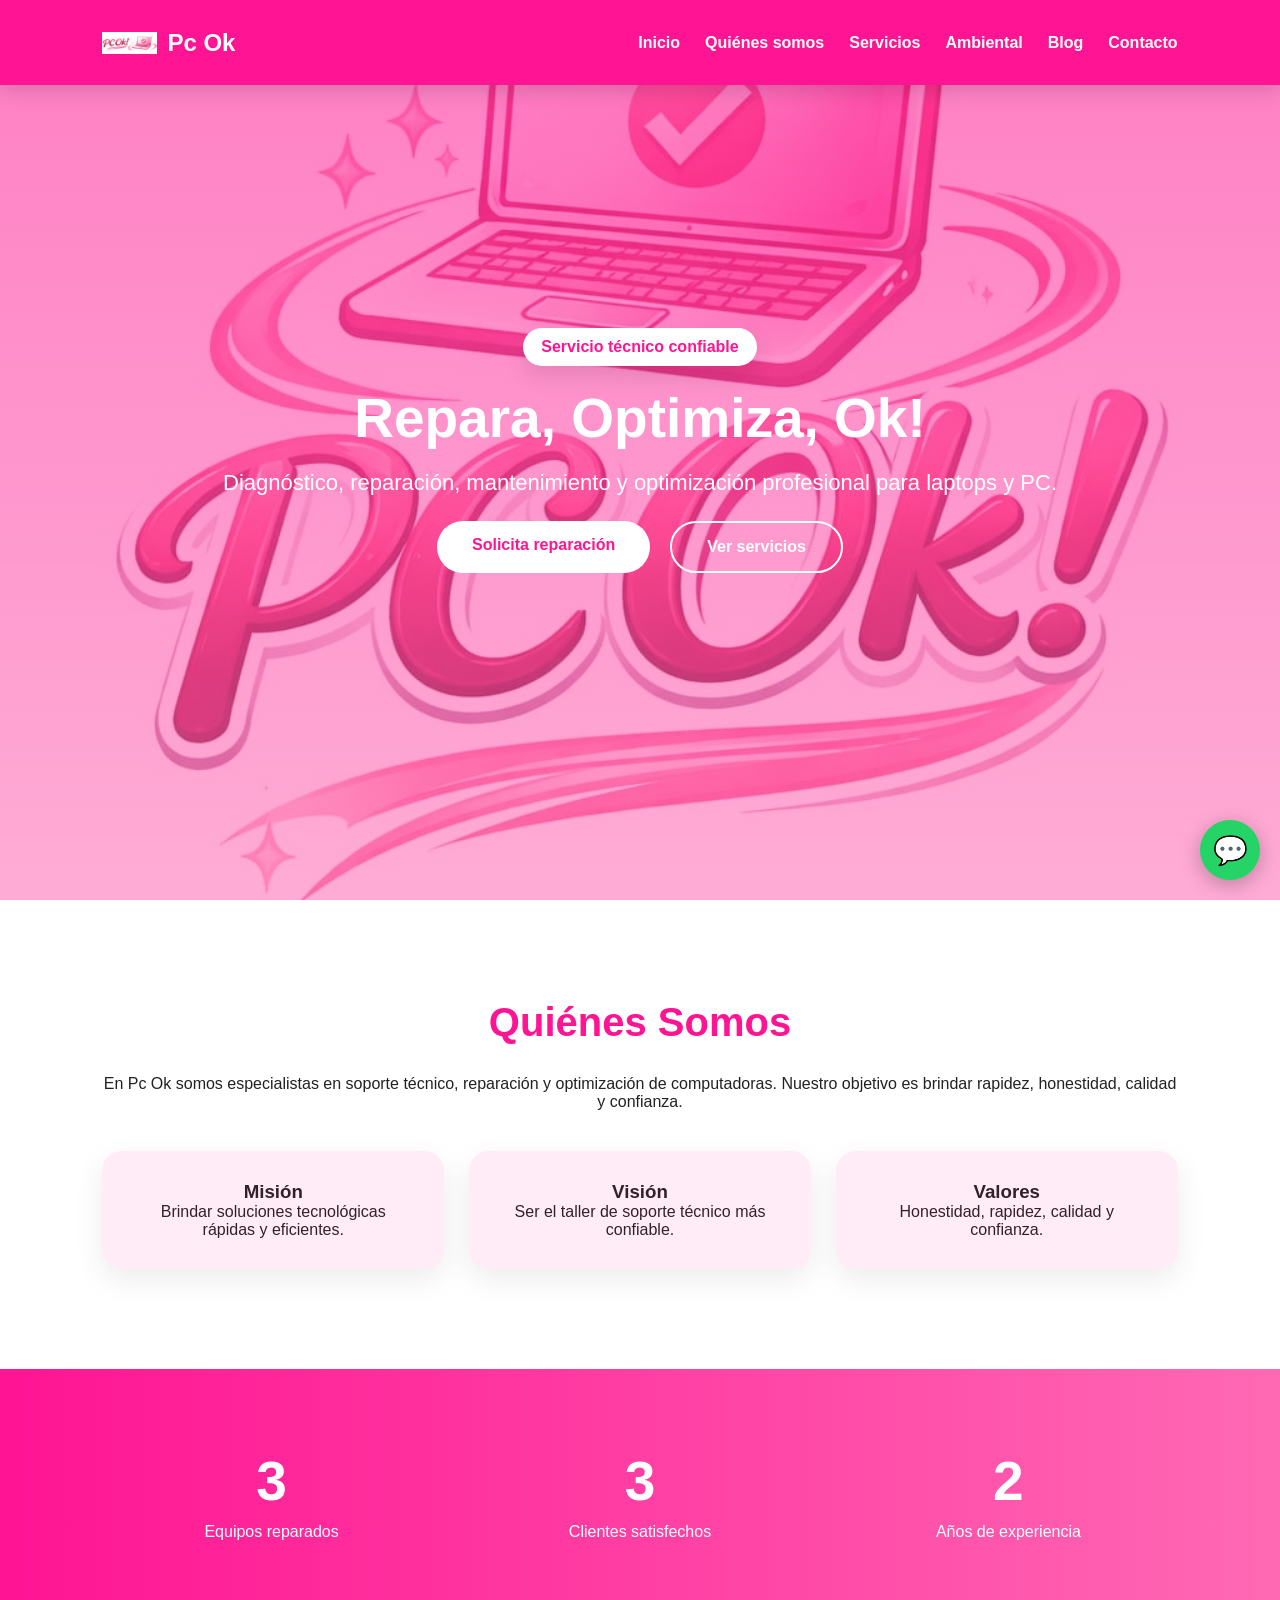
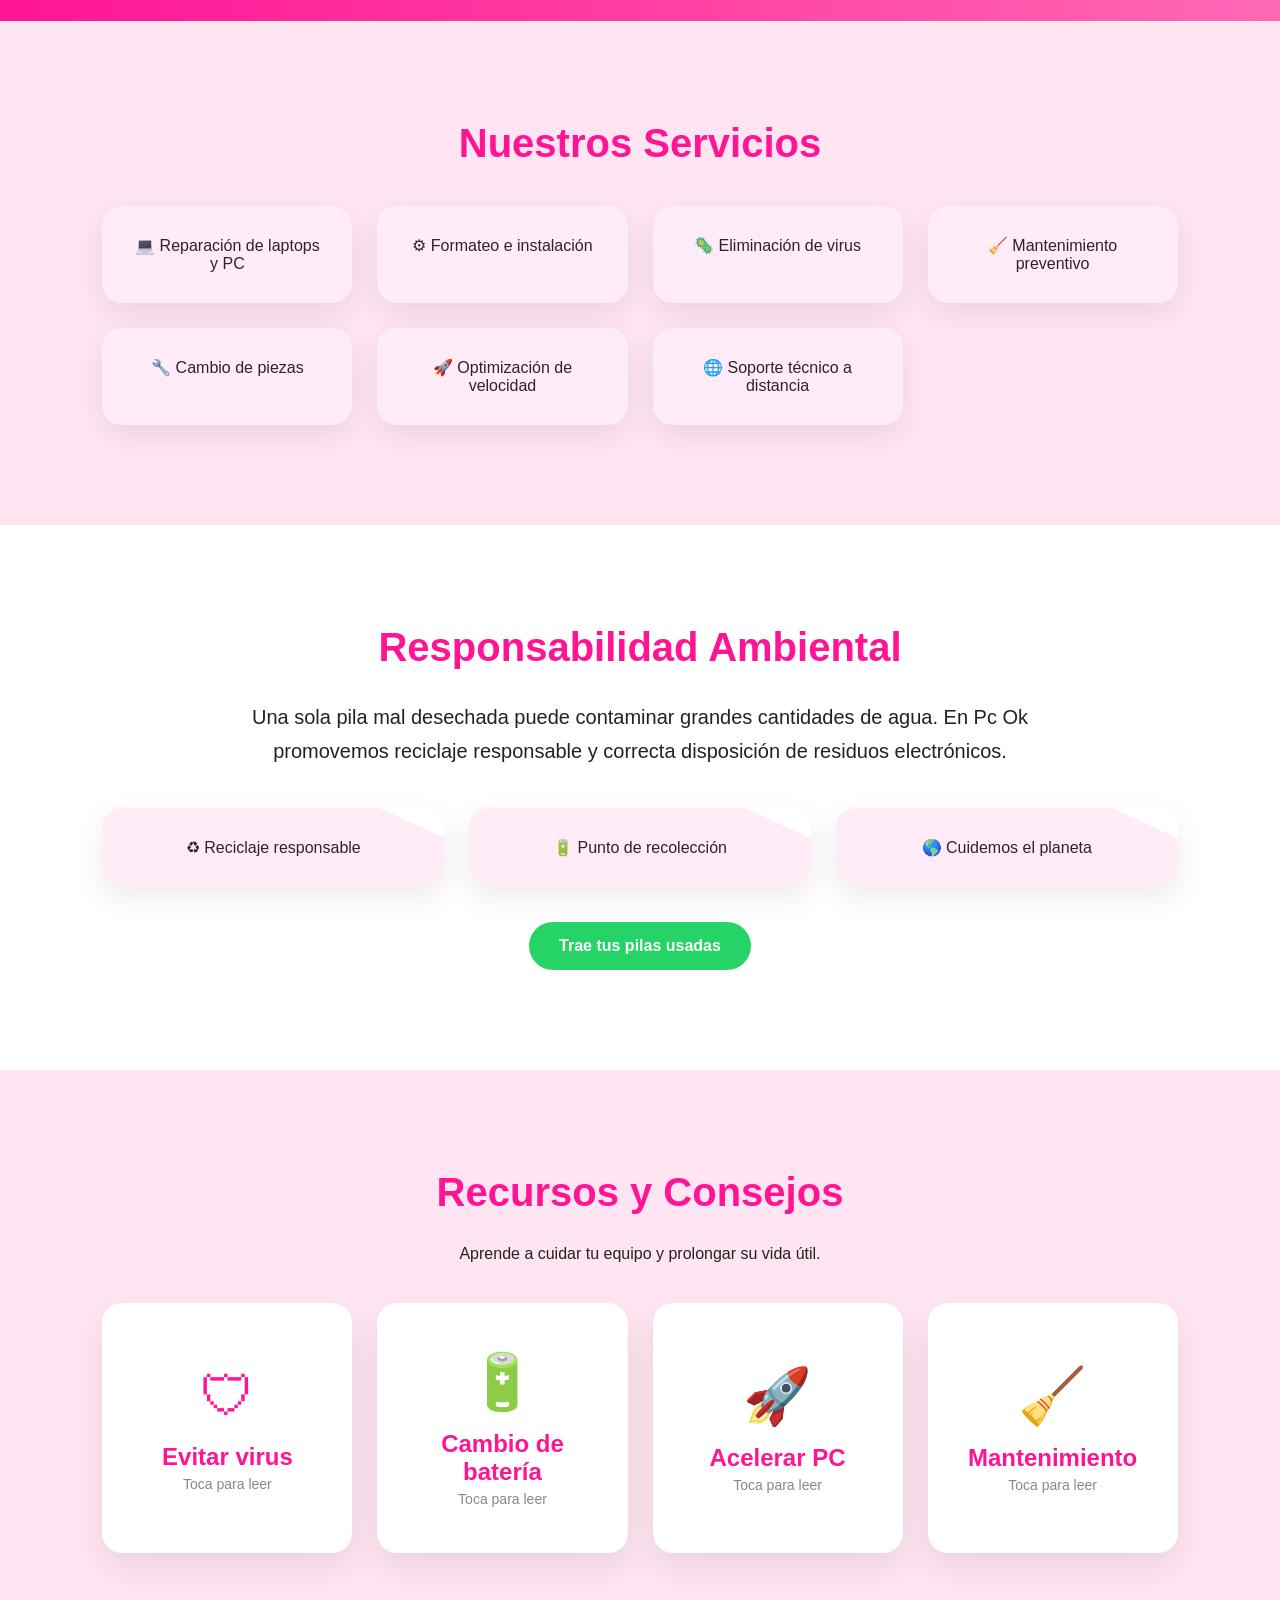
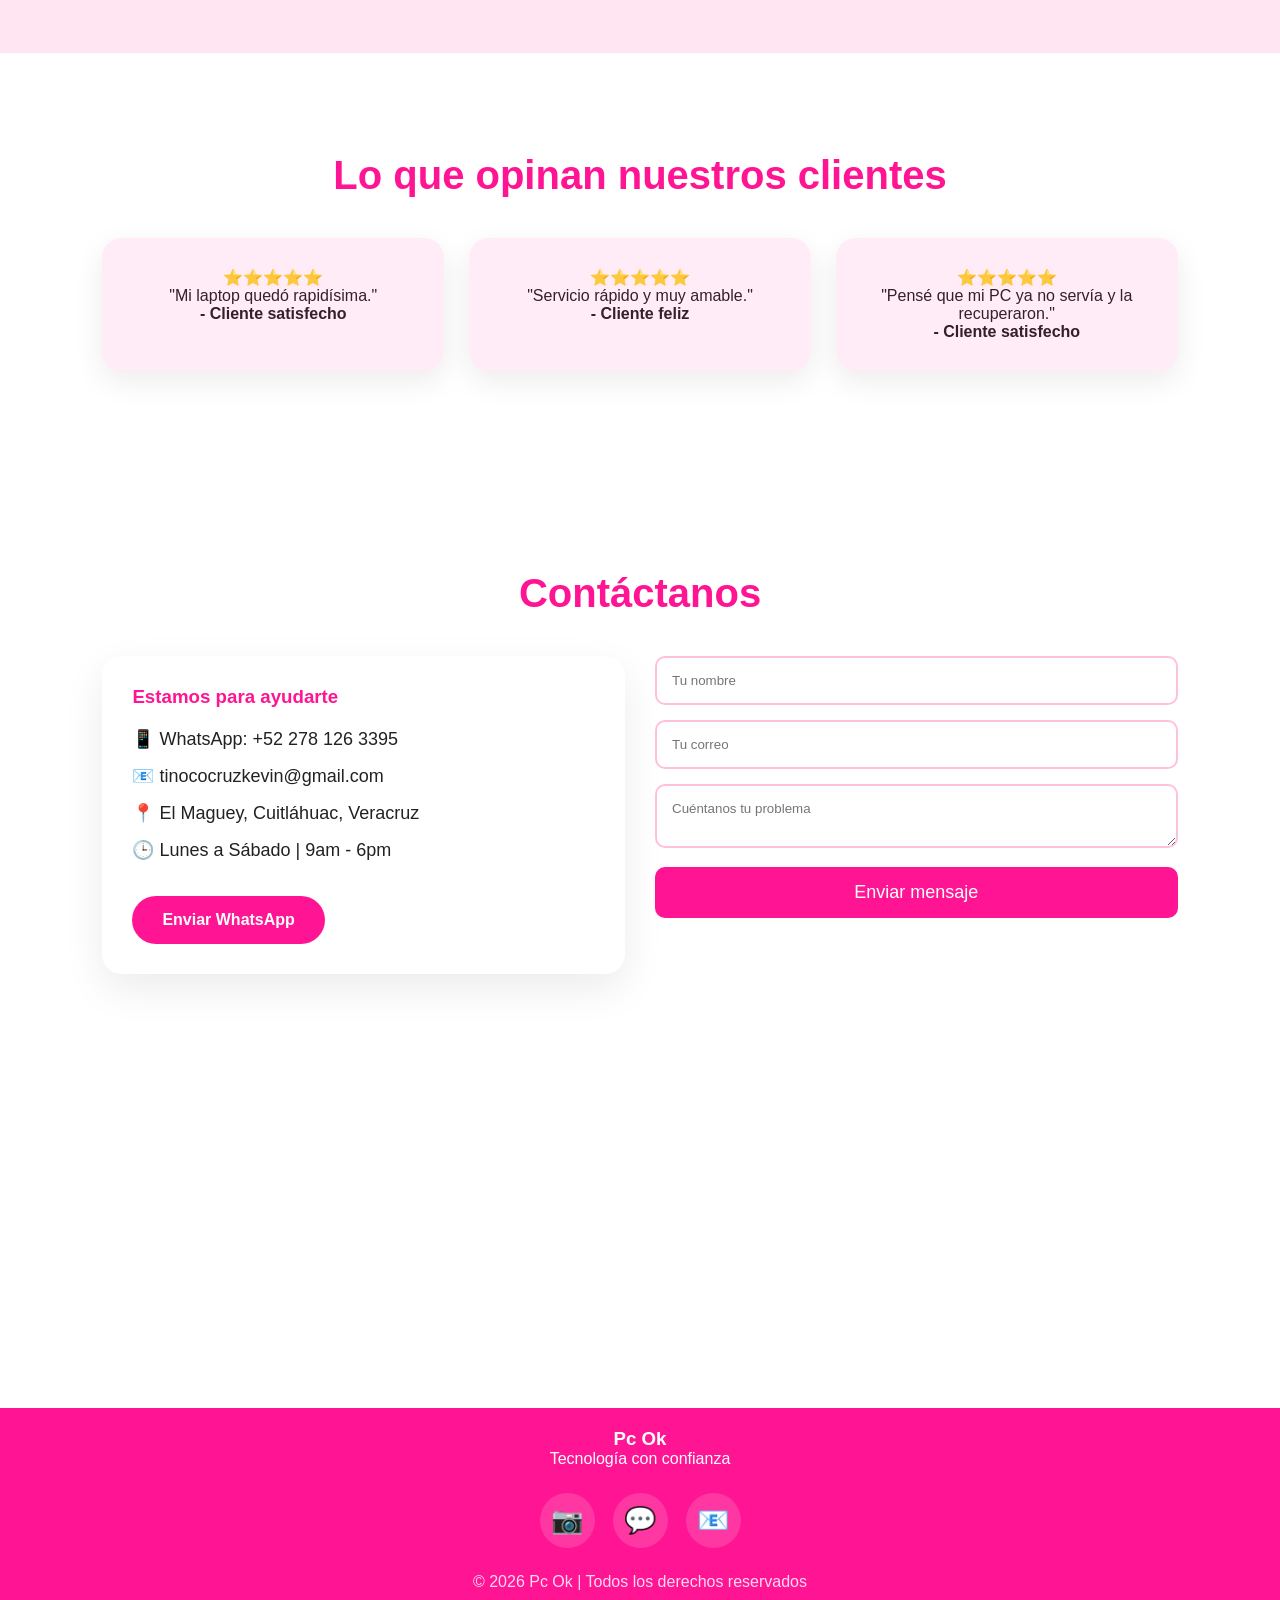
==== index.html @ 7da61775 "Add files via upload" ====
<!DOCTYPE html>
<html lang="es">
<head>
    <meta charset="UTF-8">
    <meta name="viewport" content="width=device-width, initial-scale=1.0">
    <title>Pc Ok | Repara, Optimiza</title>
    <link rel="stylesheet" href="styles.css">
</head>
<body>

<div id="loader">
    <img src="logo1.png" alt="Pc Ok">
    <h2>Pc Ok</h2>
</div>

<header>
    <nav>
        <div class="logo-box">
            <img src="logo1.png" alt="Pc Ok">
            <h2>Pc Ok</h2>
        </div>

        <ul>
            <li><a href="#inicio">Inicio</a></li>
            <li><a href="#nosotros">Quiénes somos</a></li>
            <li><a href="#servicios">Servicios</a></li>
            <li><a href="#ambiental">Ambiental</a></li>
            <li><a href="#blog">Blog</a></li>
            <li><a href="#contacto">Contacto</a></li>
        </ul>
    </nav>
</header>

<section id="inicio" class="hero">
    <div class="overlay"></div>
    <div class="hero-content">
    <span class="badge">Servicio técnico confiable</span>

    <h1>Repara, Optimiza, Ok!</h1>

    <p>
        Diagnóstico, reparación, mantenimiento y optimización
        profesional para laptops y PC.
    </p>

    <div class="hero-buttons">
        <a href="#contacto" class="btn">Solicita reparación</a>
        <a href="#servicios" class="btn btn2">Ver servicios</a>
    </div>
</div>
</section>

<section id="nosotros" class="section reveal">
    <h2>Quiénes Somos</h2>
    <p>
        En Pc Ok somos especialistas en soporte técnico,
        reparación y optimización de computadoras.
        Nuestro objetivo es brindar rapidez, honestidad,
        calidad y confianza.
    </p>

    <div class="cards">
        <div class="card">
            <h3>Misión</h3>
            <p>Brindar soluciones tecnológicas rápidas y eficientes.</p>
        </div>

        <div class="card">
            <h3>Visión</h3>
            <p>Ser el taller de soporte técnico más confiable.</p>
        </div>

        <div class="card">
            <h3>Valores</h3>
            <p>Honestidad, rapidez, calidad y confianza.</p>
        </div>
    </div>
</section>

<section class="stats reveal">
    <div class="stat-box">
        <h2 class="counter" data-target="3">0</h2>
        <p>Equipos reparados</p>
    </div>

    <div class="stat-box">
        <h2 class="counter" data-target="3">0</h2>
        <p>Clientes satisfechos</p>
    </div>

    <div class="stat-box">
        <h2 class="counter" data-target="2">0</h2>
        <p>Años de experiencia</p>
    </div>
</section>

<section id="servicios" class="section rosa reveal">
    <h2>Nuestros Servicios</h2>

    <div class="cards">
        <div class="card">💻 Reparación de laptops y PC</div>
        <div class="card">⚙ Formateo e instalación</div>
        <div class="card">🦠 Eliminación de virus</div>
        <div class="card">🧹 Mantenimiento preventivo</div>
        <div class="card">🔧 Cambio de piezas</div>
        <div class="card">🚀 Optimización de velocidad</div>
        <div class="card">🌐 Soporte técnico a distancia</div>
    </div>
</section>

<section id="ambiental" class="section reveal">
    <h2>Responsabilidad Ambiental</h2>

    <p class="eco-text">
        Una sola pila mal desechada puede contaminar grandes cantidades
        de agua. En Pc Ok promovemos reciclaje responsable y correcta
        disposición de residuos electrónicos.
    </p>

    <div class="cards">
        <div class="card">♻ Reciclaje responsable</div>
        <div class="card">🔋 Punto de recolección</div>
        <div class="card">🌎 Cuidemos el planeta</div>
    </div>

    <a href="#contacto" class="eco-btn">
        Trae tus pilas usadas
    </a>
</section>

<section id="blog" class="section rosa reveal">
    <h2>Recursos y Consejos</h2>
    <p>Aprende a cuidar tu equipo y prolongar su vida útil.</p>

    <div class="flip-grid">

        <div class="flip-card">
            <div class="flip-inner">
                <div class="flip-front">
                    🛡
                    <h3>Evitar virus</h3>
                    <small>Toca para leer</small>
                </div>

                <div class="flip-back">
                    Evita descargar archivos de páginas desconocidas y mantén tu antivirus actualizado.
                </div>
            </div>
        </div>

        <div class="flip-card">
            <div class="flip-inner">
                <div class="flip-front">
                    🔋
                    <h3>Cambio de batería</h3>
                    <small>Toca para leer</small>
                </div>

                <div class="flip-back">
                    Si dura poco o se apaga repentinamente, puede necesitar reemplazo.
                </div>
            </div>
        </div>

        <div class="flip-card">
            <div class="flip-inner">
                <div class="flip-front">
                    🚀
                    <h3>Acelerar PC</h3>
                    <small>Toca para leer</small>
                </div>

                <div class="flip-back">
                    Limpieza interna, quitar programas innecesarios y optimizar sistema ayuda mucho.
                </div>
            </div>
        </div>

        <div class="flip-card">
            <div class="flip-inner">
                <div class="flip-front">
                    🧹
                    <h3>Mantenimiento</h3>
                    <small>Toca para leer</small>
                </div>

                <div class="flip-back">
                    Dar servicio cada 6 meses evita sobrecalentamiento y daños mayores.
                </div>
            </div>
        </div>

    </div>
</section>

<section class="section reveal">
    <h2>Lo que opinan nuestros clientes</h2>

    <div class="cards">
        <div class="card">
            ⭐⭐⭐⭐⭐
            <p>"Mi laptop quedó rapidísima."</p>
            <b>- Cliente satisfecho</b>
        </div>

        <div class="card">
            ⭐⭐⭐⭐⭐
            <p>"Servicio rápido y muy amable."</p>
            <b>- Cliente feliz</b>
        </div>

        <div class="card">
            ⭐⭐⭐⭐⭐
            <p>"Pensé que mi PC ya no servía y la recuperaron."</p>
            <b>- Cliente satisfecho</b>
        </div>
    </div>
</section>

<section id="contacto" class="section reveal">
    <h2>Contáctanos</h2>

    <div class="contact-grid">

        <div class="info-contacto">
            <h3>Estamos para ayudarte</h3>
            <p>📱 WhatsApp: +52 278 126 3395</p>
            <p>📧 tinococruzkevin@gmail.com</p>
            <p>📍 El Maguey, Cuitláhuac, Veracruz</p>
            <p>🕒 Lunes a Sábado | 9am - 6pm</p>

            <a class="btn-contact" href="https://wa.me/5212781263395">
                Enviar WhatsApp
            </a>
        </div>

        <form>
            <input type="text" placeholder="Tu nombre">
            <input type="email" placeholder="Tu correo">
            <textarea placeholder="Cuéntanos tu problema"></textarea>
            <button type="submit">Enviar mensaje</button>
        </form>

    </div>

    <iframe
        src="https://www.google.com/maps?q=El+Maguey,Cuitlahuac,Veracruz&output=embed"
        width="100%"
        height="300"
        style="border:0;border-radius:20px;margin-top:30px;"
        allowfullscreen>
    </iframe>

</section>

<a class="whatsapp" href="https://wa.me/5212781263395">💬</a>

<footer>
    <h3>Pc Ok</h3>
    <p>Tecnología con confianza</p>

    <div class="socials">
        <a href="https://www.instagram.com/pc_ok2?igsh=NWc4MXdsM2NuZjRs">📷</a>
        <a href="https://wa.me/5212781263395">💬</a>
        <a href="mailto:tinococruzkevin@gmail.com">📧</a>
    </div>

    <p class="copy">© 2026 Pc Ok | Todos los derechos reservados</p>
</footer>

<script src="script.js"></script>
</body>
</html>
---- styles.css ----
*{
margin:0;
padding:0;
box-sizing:border-box;
font-family:Arial;
scroll-behavior:smooth;
}

body{
background:#fff;
color:#222;
}

header{
position:fixed;
top:0;
width:100%;
background:#ff1493;
padding:15px 8%;
z-index:1000;
box-shadow:0 5px 20px rgba(0,0,0,.15);
}

nav{
display:flex;
justify-content:space-between;
align-items:center;
}

.logo-box{
display:flex;
align-items:center;
gap:10px;
color:white;
}

.logo-box img{
width:55px;
height:55px;
object-fit:contain;
}

nav ul{
display:flex;
list-style:none;
gap:25px;
}

nav a{
color:white;
text-decoration:none;
font-weight:bold;
}

.hero{
height:100vh;
background:linear-gradient(rgba(255,20,147,.55),rgba(255,105,180,.55)),url(hero.jpg);
background-size:cover;
background-position:center;
display:flex;
justify-content:center;
align-items:center;
text-align:center;
color:white;
}

.hero h1{
font-size:55px;
margin-bottom:20px;
animation:subir 1s ease;
}

.hero p{
font-size:22px;
margin-bottom:25px;
}

.btn{
background:white;
color:#ff1493;
padding:15px 35px;
border-radius:30px;
text-decoration:none;
font-weight:bold;
}

.section{
padding:100px 8%;
text-align:center;
}

.section h2{
font-size:40px;
margin-bottom:30px;
color:#ff1493;
}

.rosa{
background:#ffe4f2;
}

.cards{
display:grid;
grid-template-columns:repeat(auto-fit,minmax(220px,1fr));
gap:25px;
margin-top:40px;
}

.card{
background:white;
padding:30px;
border-radius:20px;
box-shadow:0 10px 30px rgba(0,0,0,.08);
transition:.3s;
}

.card:hover{
transform:translateY(-10px) scale(1.03);
}

.contact-grid{
display:grid;
grid-template-columns:1fr 1fr;
gap:30px;
margin-top:40px;
text-align:left;
}

input,textarea{
width:100%;
padding:15px;
margin-bottom:15px;
border:2px solid #ffc0dc;
border-radius:10px;
}

button{
background:#ff1493;
color:white;
border:none;
padding:15px;
border-radius:10px;
width:100%;
font-size:18px;
cursor:pointer;
}

.whatsapp{
position:fixed;
right:20px;
bottom:20px;
width:60px;
height:60px;
background:#25D366;
border-radius:50%;
display:flex;
justify-content:center;
align-items:center;
font-size:28px;
text-decoration:none;
color:white;
box-shadow:0 5px 20px rgba(0,0,0,.25);
}

footer{
background:#ff1493;
color:white;
padding:20px;
text-align:center;
}

@keyframes subir{
from{
opacity:0;
transform:translateY(40px);
}
to{
opacity:1;
transform:translateY(0);
}
}

@media(max-width:900px){
nav{
flex-direction:column;
gap:15px;
}

nav ul{
flex-wrap:wrap;
justify-content:center;
}

.hero h1{
font-size:35px;
}

.contact-grid{
grid-template-columns:1fr;
}
}
.stats{
display:grid;
grid-template-columns:repeat(auto-fit,minmax(220px,1fr));
gap:30px;
padding:80px 8%;
background:linear-gradient(90deg,#ff1493,#ff69b4);
color:white;
text-align:center;
}

.stat-box h2{
font-size:55px;
margin-bottom:10px;
}

.stat-box{
animation:flotar 2s infinite alternate;
}

@keyframes flotar{
from{transform:translateY(0);}
to{transform:translateY(-10px);}
}

.card{
position:relative;
overflow:hidden;
}

.card::before{
content:"";
position:absolute;
top:-100%;
left:-100%;
width:250%;
height:250%;
background:rgba(255,20,147,.08);
transform:rotate(25deg);
transition:.7s;
}

.card:hover::before{
top:0;
left:0;
}

#loader{
position:fixed;
inset:0;
background:white;
display:flex;
flex-direction:column;
justify-content:center;
align-items:center;
z-index:99999;
transition:1s;
}

#loader img{
width:140px;
animation:latir 1.2s infinite alternate;
}

#loader h2{
margin-top:20px;
font-size:40px;
color:#ff1493;
}

@keyframes latir{
from{
transform:scale(1);
}
to{
transform:scale(1.08);
}
}

.oculto{
opacity:0;
visibility:hidden;
}

.reveal{
opacity:0;
transform:translateY(60px);
transition:1s;
}

.reveal.active{
opacity:1;
transform:translateY(0);
}

.info-contacto{
background:white;
padding:30px;
border-radius:20px;
box-shadow:0 15px 40px rgba(0,0,0,.08);
}

.info-contacto h3{
margin-bottom:20px;
color:#ff1493;
}

.info-contacto p{
margin-bottom:15px;
font-size:18px;
}

.btn-contact{
display:inline-block;
margin-top:20px;
background:#ff1493;
color:white;
padding:15px 30px;
border-radius:30px;
text-decoration:none;
font-weight:bold;
}

.flip-grid{
display:grid;
grid-template-columns:repeat(auto-fit,minmax(220px,1fr));
gap:25px;
margin-top:40px;
}

.flip-card{
height:250px;
perspective:1000px;
cursor:pointer;
}

.flip-inner{
position:relative;
width:100%;
height:100%;
transition:transform .8s;
transform-style:preserve-3d;
}

.flip-card:hover .flip-inner,
.flip-card.active .flip-inner{
transform:rotateY(180deg);
}

.flip-front,
.flip-back{
position:absolute;
width:100%;
height:100%;
backface-visibility:hidden;
border-radius:20px;
display:flex;
flex-direction:column;
justify-content:center;
align-items:center;
padding:25px;
box-shadow:0 15px 35px rgba(0,0,0,.08);
}

.flip-front{
background:white;
font-size:55px;
color:#ff1493;
}

.flip-front h3{
font-size:24px;
margin:15px 0 5px;
}

.flip-front small{
font-size:14px;
color:#888;
}

.flip-back{
background:linear-gradient(135deg,#ff1493,#ff69b4);
color:white;
transform:rotateY(180deg);
font-size:18px;
line-height:1.6;
text-align:center;
}

.badge{
display:inline-block;
background:white;
color:#ff1493;
padding:10px 18px;
border-radius:30px;
font-weight:bold;
margin-bottom:20px;
box-shadow:0 10px 25px rgba(0,0,0,.1);
}

.hero-buttons{
display:flex;
justify-content:center;
gap:20px;
flex-wrap:wrap;
margin-top:25px;
}

.btn2{
background:transparent;
border:2px solid white;
color:white;
}

.eco-text{
max-width:850px;
margin:auto;
font-size:20px;
line-height:1.7;
}

.eco-btn{
display:inline-block;
margin-top:35px;
background:#25D366;
color:white;
padding:15px 30px;
border-radius:35px;
text-decoration:none;
font-weight:bold;
}

.socials{
display:flex;
justify-content:center;
gap:18px;
margin:25px 0;
}

.socials a{
width:55px;
height:55px;
display:flex;
align-items:center;
justify-content:center;
border-radius:50%;
background:rgba(255,255,255,.15);
text-decoration:none;
font-size:26px;
transition:.3s;
}

.socials a:hover{
transform:scale(1.12);
background:white;
}

.copy{
margin-top:20px;
opacity:.85;
}
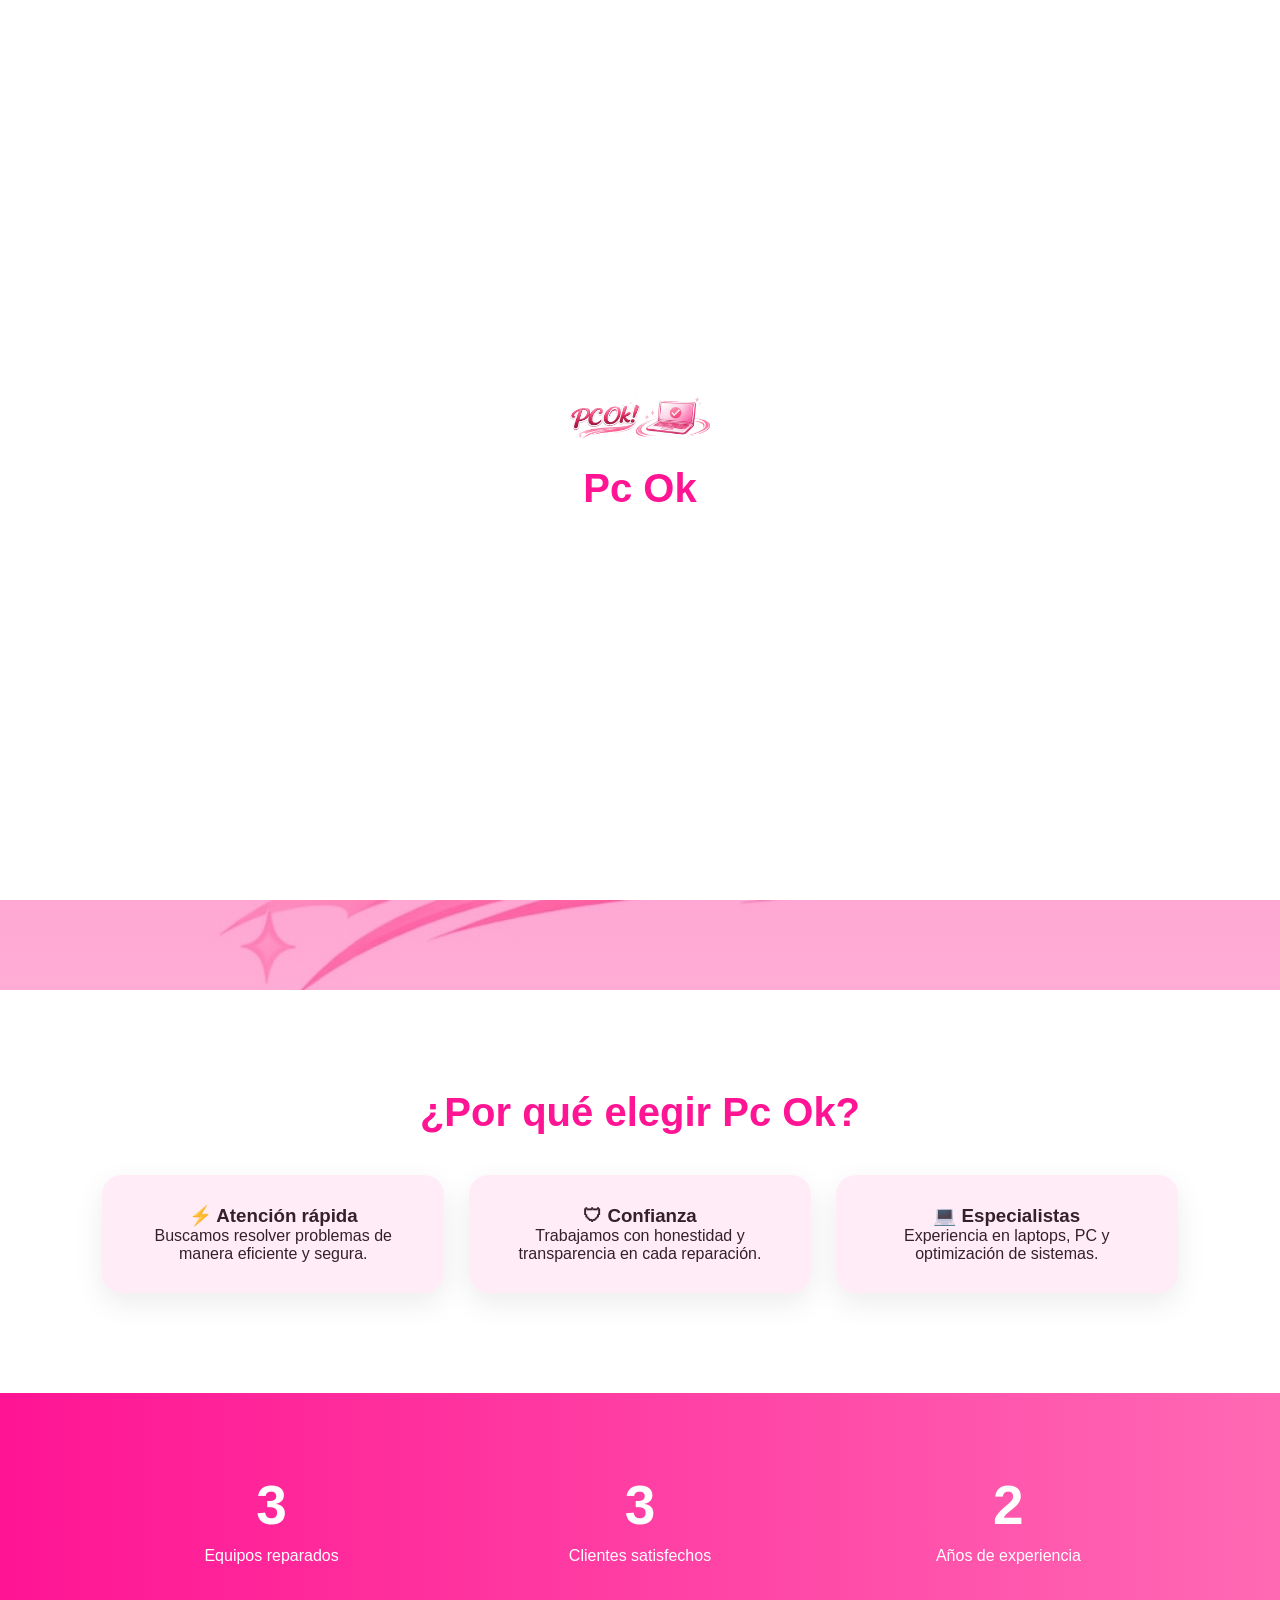
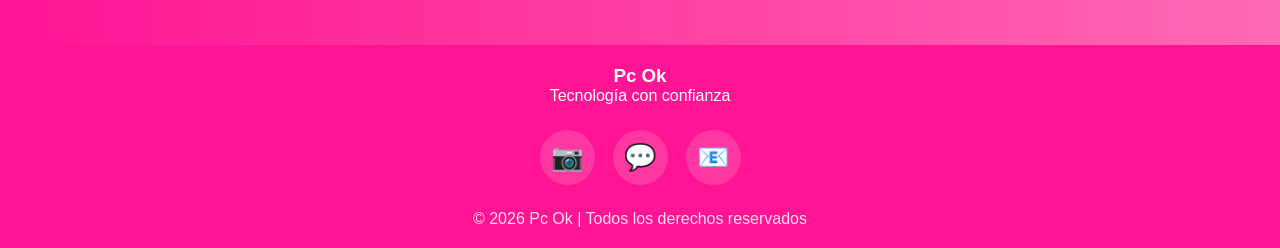
==== commit a155b899: "Add files via upload" ====
--- a/index.html
+++ b/index.html
@@ -1,271 +1,132 @@
 <!DOCTYPE html>
 <html lang="es">
 <head>
-    <meta charset="UTF-8">
-    <meta name="viewport" content="width=device-width, initial-scale=1.0">
-    <title>Pc Ok | Repara, Optimiza</title>
-    <link rel="stylesheet" href="styles.css">
+<meta charset="UTF-8">
+<meta name="viewport" content="width=device-width, initial-scale=1.0">
+<title>Pc Ok | Inicio</title>
+<link rel="stylesheet" href="styles.css">
 </head>
 <body>
 
 <div id="loader">
-    <img src="logo1.png" alt="Pc Ok">
-    <h2>Pc Ok</h2>
+<img src="logo1.png" alt="Pc Ok">
+<h2>Pc Ok</h2>
 </div>
 
 <header>
-    <nav>
-        <div class="logo-box">
-            <img src="logo1.png" alt="Pc Ok">
-            <h2>Pc Ok</h2>
-        </div>
+<nav>
 
-        <ul>
-            <li><a href="#inicio">Inicio</a></li>
-            <li><a href="#nosotros">Quiénes somos</a></li>
-            <li><a href="#servicios">Servicios</a></li>
-            <li><a href="#ambiental">Ambiental</a></li>
-            <li><a href="#blog">Blog</a></li>
-            <li><a href="#contacto">Contacto</a></li>
-        </ul>
-    </nav>
+<div class="logo-box">
+<img src="logo1.png" alt="Pc Ok">
+<h2>Pc Ok</h2>
+</div>
+
+<ul>
+<li><a href="index.html">Inicio</a></li>
+<li><a href="nosotros.html">Nosotros</a></li>
+<li><a href="servicios.html">Servicios</a></li>
+<li><a href="ambiental.html">Ambiental</a></li>
+<li><a href="blog.html">Blog</a></li>
+<li><a href="contacto.html">Contacto</a></li>
+</ul>
+
+</nav>
 </header>
 
-<section id="inicio" class="hero">
-    <div class="overlay"></div>
-    <div class="hero-content">
-    <span class="badge">Servicio técnico confiable</span>
+<section class="hero">
 
-    <h1>Repara, Optimiza, Ok!</h1>
+<div class="hero-content">
 
-    <p>
-        Diagnóstico, reparación, mantenimiento y optimización
-        profesional para laptops y PC.
-    </p>
+<span class="badge">
+Servicio técnico confiable
+</span>
 
-    <div class="hero-buttons">
-        <a href="#contacto" class="btn">Solicita reparación</a>
-        <a href="#servicios" class="btn btn2">Ver servicios</a>
-    </div>
+<h1>Repara, Optimiza, Ok!</h1>
+
+<p>
+Diagnóstico, mantenimiento y reparación profesional
+para laptops y computadoras.
+</p>
+
+<div class="hero-buttons">
+<a href="contacto.html" class="btn">
+Solicita reparación
+</a>
+
+<a href="servicios.html" class="btn btn2">
+Ver servicios
+</a>
 </div>
+
+</div>
+
 </section>
 
-<section id="nosotros" class="section reveal">
-    <h2>Quiénes Somos</h2>
-    <p>
-        En Pc Ok somos especialistas en soporte técnico,
-        reparación y optimización de computadoras.
-        Nuestro objetivo es brindar rapidez, honestidad,
-        calidad y confianza.
-    </p>
+<section class="section reveal">
 
-    <div class="cards">
-        <div class="card">
-            <h3>Misión</h3>
-            <p>Brindar soluciones tecnológicas rápidas y eficientes.</p>
-        </div>
+<h2>¿Por qué elegir Pc Ok?</h2>
 
-        <div class="card">
-            <h3>Visión</h3>
-            <p>Ser el taller de soporte técnico más confiable.</p>
-        </div>
+<div class="cards">
 
-        <div class="card">
-            <h3>Valores</h3>
-            <p>Honestidad, rapidez, calidad y confianza.</p>
-        </div>
-    </div>
+<div class="card">
+<h3>⚡ Atención rápida</h3>
+<p>
+Buscamos resolver problemas de manera eficiente y segura.
+</p>
+</div>
+
+<div class="card">
+<h3>🛡 Confianza</h3>
+<p>
+Trabajamos con honestidad y transparencia en cada reparación.
+</p>
+</div>
+
+<div class="card">
+<h3>💻 Especialistas</h3>
+<p>
+Experiencia en laptops, PC y optimización de sistemas.
+</p>
+</div>
+
+</div>
+
 </section>
 
 <section class="stats reveal">
-    <div class="stat-box">
-        <h2 class="counter" data-target="3">0</h2>
-        <p>Equipos reparados</p>
-    </div>
 
-    <div class="stat-box">
-        <h2 class="counter" data-target="3">0</h2>
-        <p>Clientes satisfechos</p>
-    </div>
+<div class="stat-box">
+<h2 class="counter" data-target="3">0</h2>
+<p>Equipos reparados</p>
+</div>
 
-    <div class="stat-box">
-        <h2 class="counter" data-target="2">0</h2>
-        <p>Años de experiencia</p>
-    </div>
-</section>
+<div class="stat-box">
+<h2 class="counter" data-target="3">0</h2>
+<p>Clientes satisfechos</p>
+</div>
 
-<section id="servicios" class="section rosa reveal">
-    <h2>Nuestros Servicios</h2>
-
-    <div class="cards">
-        <div class="card">💻 Reparación de laptops y PC</div>
-        <div class="card">⚙ Formateo e instalación</div>
-        <div class="card">🦠 Eliminación de virus</div>
-        <div class="card">🧹 Mantenimiento preventivo</div>
-        <div class="card">🔧 Cambio de piezas</div>
-        <div class="card">🚀 Optimización de velocidad</div>
-        <div class="card">🌐 Soporte técnico a distancia</div>
-    </div>
-</section>
-
-<section id="ambiental" class="section reveal">
-    <h2>Responsabilidad Ambiental</h2>
-
-    <p class="eco-text">
-        Una sola pila mal desechada puede contaminar grandes cantidades
-        de agua. En Pc Ok promovemos reciclaje responsable y correcta
-        disposición de residuos electrónicos.
-    </p>
-
-    <div class="cards">
-        <div class="card">♻ Reciclaje responsable</div>
-        <div class="card">🔋 Punto de recolección</div>
-        <div class="card">🌎 Cuidemos el planeta</div>
-    </div>
-
-    <a href="#contacto" class="eco-btn">
-        Trae tus pilas usadas
-    </a>
-</section>
-
-<section id="blog" class="section rosa reveal">
-    <h2>Recursos y Consejos</h2>
-    <p>Aprende a cuidar tu equipo y prolongar su vida útil.</p>
-
-    <div class="flip-grid">
-
-        <div class="flip-card">
-            <div class="flip-inner">
-                <div class="flip-front">
-                    🛡
-                    <h3>Evitar virus</h3>
-                    <small>Toca para leer</small>
-                </div>
-
-                <div class="flip-back">
-                    Evita descargar archivos de páginas desconocidas y mantén tu antivirus actualizado.
-                </div>
-            </div>
-        </div>
-
-        <div class="flip-card">
-            <div class="flip-inner">
-                <div class="flip-front">
-                    🔋
-                    <h3>Cambio de batería</h3>
-                    <small>Toca para leer</small>
-                </div>
-
-                <div class="flip-back">
-                    Si dura poco o se apaga repentinamente, puede necesitar reemplazo.
-                </div>
-            </div>
-        </div>
-
-        <div class="flip-card">
-            <div class="flip-inner">
-                <div class="flip-front">
-                    🚀
-                    <h3>Acelerar PC</h3>
-                    <small>Toca para leer</small>
-                </div>
-
-                <div class="flip-back">
-                    Limpieza interna, quitar programas innecesarios y optimizar sistema ayuda mucho.
-                </div>
-            </div>
-        </div>
-
-        <div class="flip-card">
-            <div class="flip-inner">
-                <div class="flip-front">
-                    🧹
-                    <h3>Mantenimiento</h3>
-                    <small>Toca para leer</small>
-                </div>
-
-                <div class="flip-back">
-                    Dar servicio cada 6 meses evita sobrecalentamiento y daños mayores.
-                </div>
-            </div>
-        </div>
-
-    </div>
-</section>
-
-<section class="section reveal">
-    <h2>Lo que opinan nuestros clientes</h2>
-
-    <div class="cards">
-        <div class="card">
-            ⭐⭐⭐⭐⭐
-            <p>"Mi laptop quedó rapidísima."</p>
-            <b>- Cliente satisfecho</b>
-        </div>
-
-        <div class="card">
-            ⭐⭐⭐⭐⭐
-            <p>"Servicio rápido y muy amable."</p>
-            <b>- Cliente feliz</b>
-        </div>
-
-        <div class="card">
-            ⭐⭐⭐⭐⭐
-            <p>"Pensé que mi PC ya no servía y la recuperaron."</p>
-            <b>- Cliente satisfecho</b>
-        </div>
-    </div>
-</section>
-
-<section id="contacto" class="section reveal">
-    <h2>Contáctanos</h2>
-
-    <div class="contact-grid">
-
-        <div class="info-contacto">
-            <h3>Estamos para ayudarte</h3>
-            <p>📱 WhatsApp: +52 278 126 3395</p>
-            <p>📧 tinococruzkevin@gmail.com</p>
-            <p>📍 El Maguey, Cuitláhuac, Veracruz</p>
-            <p>🕒 Lunes a Sábado | 9am - 6pm</p>
-
-            <a class="btn-contact" href="https://wa.me/5212781263395">
-                Enviar WhatsApp
-            </a>
-        </div>
-
-        <form>
-            <input type="text" placeholder="Tu nombre">
-            <input type="email" placeholder="Tu correo">
-            <textarea placeholder="Cuéntanos tu problema"></textarea>
-            <button type="submit">Enviar mensaje</button>
-        </form>
-
-    </div>
-
-    <iframe
-        src="https://www.google.com/maps?q=El+Maguey,Cuitlahuac,Veracruz&output=embed"
-        width="100%"
-        height="300"
-        style="border:0;border-radius:20px;margin-top:30px;"
-        allowfullscreen>
-    </iframe>
+<div class="stat-box">
+<h2 class="counter" data-target="2">0</h2>
+<p>Años de experiencia</p>
+</div>
 
 </section>
 
-<a class="whatsapp" href="https://wa.me/5212781263395">💬</a>
+<footer>
 
-<footer>
-    <h3>Pc Ok</h3>
-    <p>Tecnología con confianza</p>
+<h3>Pc Ok</h3>
+<p>Tecnología con confianza</p>
 
-    <div class="socials">
-        <a href="https://www.instagram.com/pc_ok2?igsh=NWc4MXdsM2NuZjRs">📷</a>
-        <a href="https://wa.me/5212781263395">💬</a>
-        <a href="mailto:tinococruzkevin@gmail.com">📧</a>
-    </div>
+<div class="socials">
+<a href="https://www.instagram.com/pc_ok2?igsh=NWc4MXdsM2NuZjRs">📷</a>
+<a href="https://wa.me/5212781263395">💬</a>
+<a href="mailto:tinococruzkevin@gmail.com">📧</a>
+</div>
 
-    <p class="copy">© 2026 Pc Ok | Todos los derechos reservados</p>
+<p class="copy">
+© 2026 Pc Ok | Todos los derechos reservados
+</p>
+
 </footer>
 
 <script src="script.js"></script>
--- a/styles.css
+++ b/styles.css
@@ -458,4 +458,8 @@
 .copy{
 margin-top:20px;
 opacity:.85;
+}
+
+body{
+padding-top:90px;
 }
